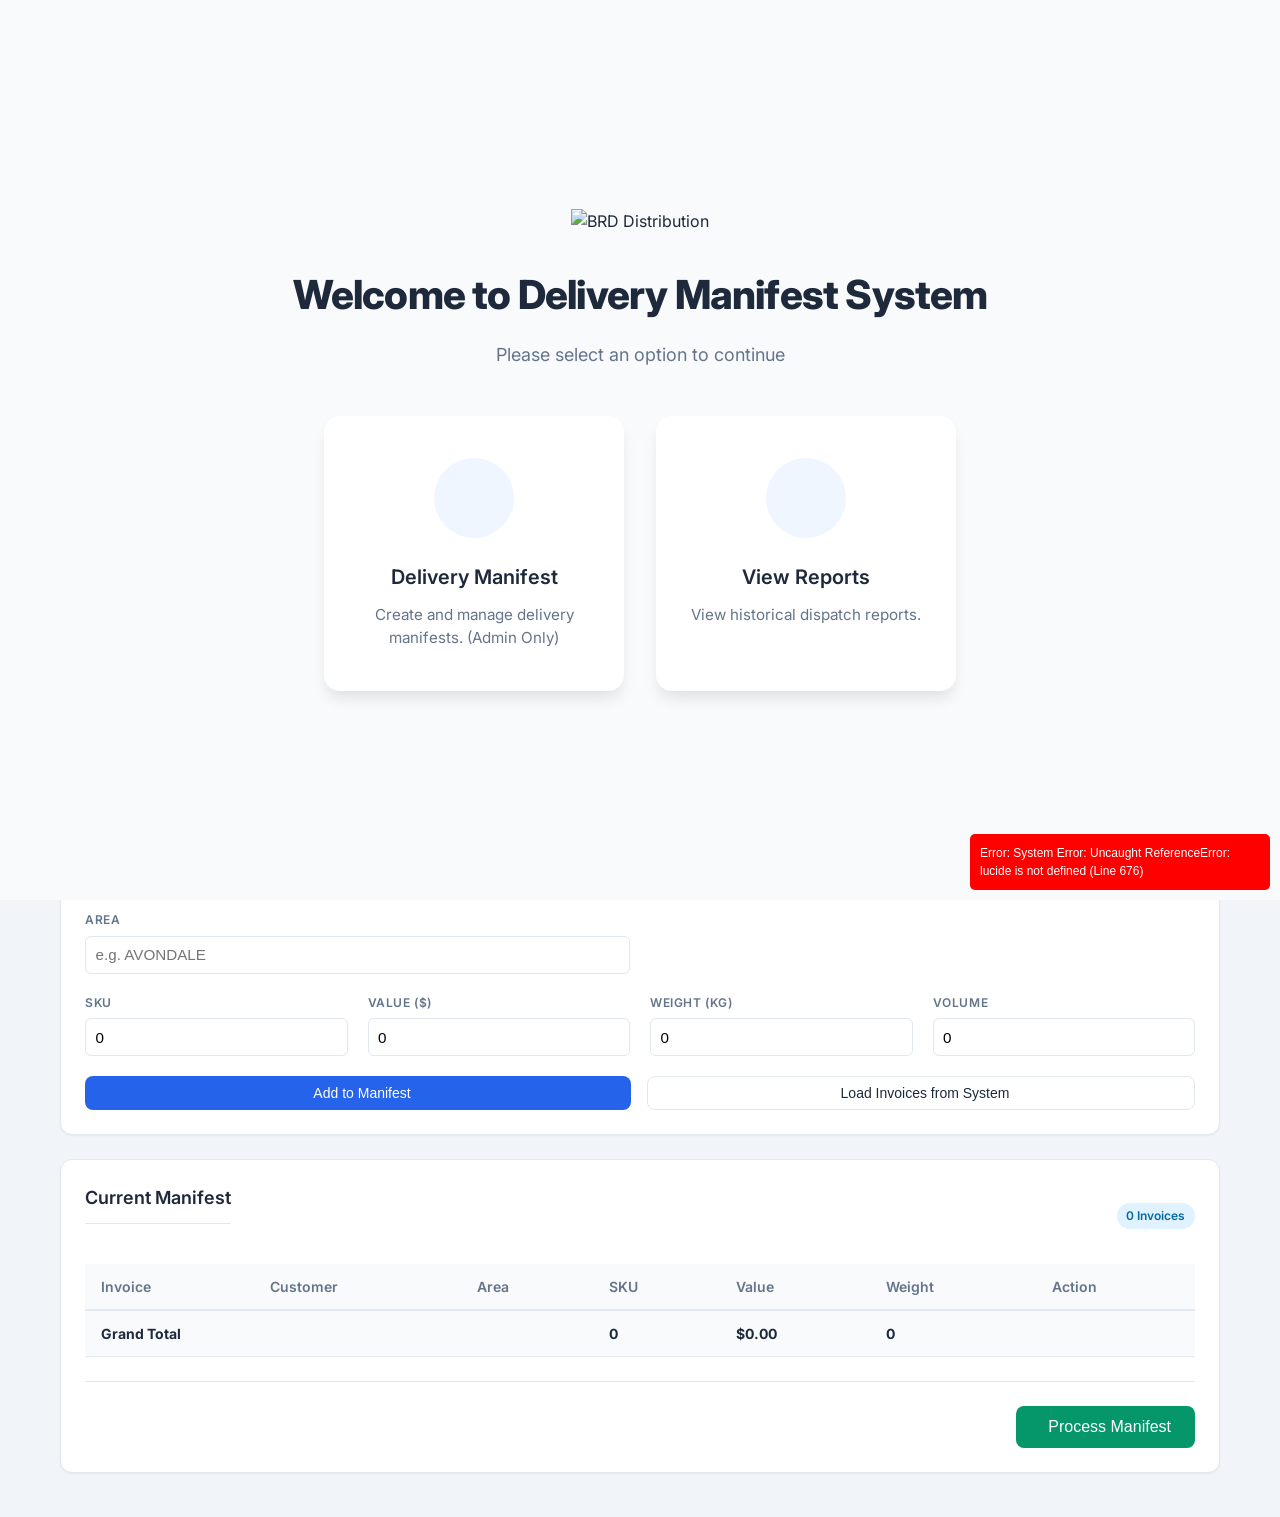
==== analytics.html @ d26b9f3f "feat: Load Value Analysis Phase 1 - Add GET /api/analytics/value-overview: fleet-wide load value KPI" ====
<!DOCTYPE html>
<html lang="en">

<head>
    <meta charset="UTF-8">
    <meta name="viewport" content="width=device-width, initial-scale=1.0">
    <title>Analytics - BRD Distribution</title>
    <link rel="preconnect" href="https://fonts.googleapis.com">
    <link rel="preconnect" href="https://fonts.gstatic.com" crossorigin>
    <link href="https://fonts.googleapis.com/css2?family=Inter:wght@400;500;600;700&display=swap" rel="stylesheet">
    <script src="https://unpkg.com/lucide@latest"></script>
    <link rel="stylesheet" href="analytics.css">
</head>

<body class="auth-pending">
    <div class="app-container">

        <!-- ── Header ─────────────────────────────────────────────────── -->
        <header class="app-header">
            <div class="header-content branding">
                <div class="logo-box">
                    <img src="logo.png" alt="Company Logo" class="logo-img">
                </div>
                <div class="title-box">
                    <h1>BRD DISTRIBUTION</h1>
                    <span class="subtitle">Analytics</span>
                </div>
            </div>
            <div class="header-actions">
                <button class="report-btn report-btn-secondary" onclick="window.location.href='index.html'">
                    <i data-lucide="arrow-left"></i> Back to Main
                </button>
            </div>
        </header>

        <!-- ── Main Content ───────────────────────────────────────────── -->
        <main class="main-content">

            <!-- ── Global Filter Bar ──────────────────────────────────── -->
            <section class="card filters-section">
                <h2><i data-lucide="filter"></i> Filters</h2>
                <div class="filters-grid">
                    <div class="form-group">
                        <label for="filter-date-from">Dispatched From</label>
                        <input type="date" id="filter-date-from">
                    </div>
                    <div class="form-group">
                        <label for="filter-date-to">Dispatched To</label>
                        <input type="date" id="filter-date-to">
                    </div>
                    <div class="form-group search-group">
                        <label for="filter-search">Search</label>
                        <div class="search-input-wrapper">
                            <i data-lucide="search"></i>
                            <input type="text" id="filter-search"
                                placeholder="Manifest #, driver, assistant, route…">
                            <button id="filter-clear-search" class="clear-search hidden">
                                <i data-lucide="x"></i>
                            </button>
                        </div>
                    </div>
                    <div class="form-group">
                        <label for="filter-route">Route</label>
                        <select id="filter-route">
                            <option value="">All Routes</option>
                        </select>
                    </div>
                    <div class="form-group button-group">
                        <button id="filter-apply" class="report-btn report-btn-primary">
                            <i data-lucide="search"></i> Apply
                        </button>
                        <button id="filter-reset" class="report-btn report-btn-secondary">
                            <i data-lucide="rotate-ccw"></i> Reset
                        </button>
                    </div>
                </div>
            </section>

            <!-- ── KPI Cards ──────────────────────────────────────────── -->
            <section class="card">
                <h2><i data-lucide="bar-chart-2"></i> Overview</h2>
                <div class="kpi-grid">
                    <div class="kpi-card">
                        <div class="kpi-value" id="kpi-manifests">—</div>
                        <div class="kpi-label">Total Manifests</div>
                    </div>
                    <div class="kpi-card">
                        <div class="kpi-value" id="kpi-invoices">—</div>
                        <div class="kpi-label">Total Invoices</div>
                    </div>
                    <div class="kpi-card kpi-success">
                        <div class="kpi-value" id="kpi-delivered">—</div>
                        <div class="kpi-label">Delivered</div>
                    </div>
                    <div class="kpi-card kpi-success">
                        <div class="kpi-value" id="kpi-completion">—</div>
                        <div class="kpi-label">Completion Rate</div>
                    </div>
                    <div class="kpi-card">
                        <div class="kpi-value" id="kpi-pod">—</div>
                        <div class="kpi-label">PoD Compliance</div>
                    </div>
                    <div class="kpi-card kpi-warning">
                        <div class="kpi-value" id="kpi-missing-pod">—</div>
                        <div class="kpi-label">Missing PoD</div>
                    </div>
                </div>
            </section>

            <!-- ── Load Value Analysis ───────────────────────────────── -->
            <section class="card">
                <div class="section-header">
                    <h2><i data-lucide="package"></i> Load Value Analysis</h2>
                    <div class="section-header-actions">
                        <span id="value-manifests-count" class="results-count"></span>
                    </div>
                </div>

                <!-- Value Overview KPI row -->
                <div class="kpi-grid">
                    <div class="kpi-card">
                        <div class="kpi-value" id="kpi-total-value">—</div>
                        <div class="kpi-label">Total Value Dispatched</div>
                    </div>
                    <div class="kpi-card">
                        <div class="kpi-value" id="kpi-value-manifest-count">—</div>
                        <div class="kpi-label">Manifests</div>
                    </div>
                    <div class="kpi-card">
                        <div class="kpi-value" id="kpi-avg-manifest-value">—</div>
                        <div class="kpi-label">Avg Manifest Value</div>
                    </div>
                    <div class="kpi-card kpi-success">
                        <div class="kpi-value" id="kpi-highest-manifest-value">—</div>
                        <div class="kpi-label">Highest Manifest Value</div>
                    </div>
                    <div class="kpi-card kpi-warning">
                        <div class="kpi-value" id="kpi-lowest-manifest-value">—</div>
                        <div class="kpi-label">Lowest Manifest Value</div>
                    </div>
                </div>

                <!-- Value by Manifest sub-section -->
                <div class="aging-table-wrap" style="margin-top:1.5rem">
                    <h3>Value by Manifest</h3>

                    <div id="value-manifests-loading" class="loading-state hidden">
                        <div class="spinner"></div>
                        <p>Loading manifest values…</p>
                    </div>
                    <div id="value-manifests-error" class="error-state hidden">
                        <i data-lucide="alert-triangle"></i>
                        <h3>Failed to Load</h3>
                        <p id="value-manifests-error-msg">An error occurred.</p>
                        <button id="value-manifests-retry" class="report-btn report-btn-primary">
                            <i data-lucide="refresh-cw"></i> Retry
                        </button>
                    </div>
                    <div id="value-manifests-empty" class="empty-state hidden">
                        <i data-lucide="inbox"></i>
                        <h3>No Manifests Found</h3>
                        <p>Try adjusting your filters.</p>
                    </div>
                    <div id="value-manifests-content" class="hidden">
                        <div class="table-container">
                            <table>
                                <thead>
                                    <tr>
                                        <th>Manifest #</th>
                                        <th>Dispatched</th>
                                        <th>Truck</th>
                                        <th>Driver</th>
                                        <th>Route</th>
                                        <th class="num-cell">Invoices</th>
                                        <th class="num-cell">Manifest Value</th>
                                        <th class="num-cell">Avg Invoice Value</th>
                                    </tr>
                                </thead>
                                <tbody id="value-manifests-tbody"></tbody>
                            </table>
                        </div>
                        <div id="value-manifests-pagination-container" class="pagination-container hidden">
                            <div class="pagination-info">
                                <span id="value-manifests-pagination-info"></span>
                            </div>
                            <div class="pagination-controls">
                                <button id="value-manifests-first-btn" class="report-btn-icon" disabled>
                                    <i data-lucide="chevrons-left"></i>
                                </button>
                                <button id="value-manifests-prev-btn" class="report-btn-icon" disabled>
                                    <i data-lucide="chevron-left"></i>
                                </button>
                                <div id="value-manifests-page-numbers" class="page-numbers"></div>
                                <button id="value-manifests-next-btn" class="report-btn-icon">
                                    <i data-lucide="chevron-right"></i>
                                </button>
                                <button id="value-manifests-last-btn" class="report-btn-icon">
                                    <i data-lucide="chevrons-right"></i>
                                </button>
                            </div>
                            <div class="pagination-size">
                                <label for="value-manifests-page-size">Per page:</label>
                                <select id="value-manifests-page-size">
                                    <option value="25" selected>25</option>
                                    <option value="50">50</option>
                                    <option value="100">100</option>
                                </select>
                            </div>
                        </div>
                    </div>
                </div>

                <!-- Value by Truck sub-section -->
                <div class="aging-table-wrap" style="margin-top:1.5rem">
                    <h3>Value by Truck</h3>

                    <div id="value-trucks-loading" class="loading-state hidden">
                        <div class="spinner"></div>
                        <p>Loading truck values…</p>
                    </div>
                    <div id="value-trucks-error" class="error-state hidden">
                        <i data-lucide="alert-triangle"></i>
                        <h3>Failed to Load</h3>
                        <p id="value-trucks-error-msg">An error occurred.</p>
                        <button id="value-trucks-retry" class="report-btn report-btn-primary">
                            <i data-lucide="refresh-cw"></i> Retry
                        </button>
                    </div>
                    <div id="value-trucks-empty" class="empty-state hidden">
                        <i data-lucide="inbox"></i>
                        <h3>No Truck Data Found</h3>
                        <p>Try adjusting your filters.</p>
                    </div>
                    <div id="value-trucks-content" class="hidden">
                        <div class="table-container">
                            <table>
                                <thead>
                                    <tr>
                                        <th>Truck</th>
                                        <th class="num-cell">Manifests</th>
                                        <th class="num-cell">Invoices</th>
                                        <th class="num-cell">Total Value</th>
                                        <th class="num-cell">Avg Manifest Value</th>
                                        <th class="num-cell">Highest Manifest</th>
                                        <th class="num-cell">Lowest Manifest</th>
                                    </tr>
                                </thead>
                                <tbody id="value-trucks-tbody"></tbody>
                            </table>
                        </div>
                        <div id="value-trucks-pagination-container" class="pagination-container hidden">
                            <div class="pagination-info">
                                <span id="value-trucks-pagination-info"></span>
                            </div>
                            <div class="pagination-controls">
                                <button id="value-trucks-first-btn" class="report-btn-icon" disabled>
                                    <i data-lucide="chevrons-left"></i>
                                </button>
                                <button id="value-trucks-prev-btn" class="report-btn-icon" disabled>
                                    <i data-lucide="chevron-left"></i>
                                </button>
                                <div id="value-trucks-page-numbers" class="page-numbers"></div>
                                <button id="value-trucks-next-btn" class="report-btn-icon">
                                    <i data-lucide="chevron-right"></i>
                                </button>
                                <button id="value-trucks-last-btn" class="report-btn-icon">
                                    <i data-lucide="chevrons-right"></i>
                                </button>
                            </div>
                            <div class="pagination-size">
                                <label for="value-trucks-page-size">Per page:</label>
                                <select id="value-trucks-page-size">
                                    <option value="25" selected>25</option>
                                    <option value="50">50</option>
                                    <option value="100">100</option>
                                </select>
                            </div>
                        </div>
                    </div>
                </div>
            </section>

            <!-- ── Dispatch Trends ────────────────────────────────────── -->
            <section class="card">
                <div class="section-header">
                    <h2><i data-lucide="trending-up"></i> Dispatch Trends</h2>
                    <div class="section-header-actions">
                        <span id="trends-count" class="results-count"></span>
                        <div class="form-group" style="margin:0">
                            <select id="trends-granularity">
                                <option value="day">Day</option>
                                <option value="week">Week</option>
                            </select>
                        </div>
                        <button id="trends-export-btn" class="report-btn report-btn-secondary">
                            <i data-lucide="download"></i> Export CSV
                        </button>
                    </div>
                </div>

                <!-- Loading -->
                <div id="trends-loading" class="loading-state hidden">
                    <div class="spinner"></div>
                    <p>Loading trends…</p>
                </div>

                <!-- Error -->
                <div id="trends-error" class="error-state hidden">
                    <i data-lucide="alert-triangle"></i>
                    <h3>Failed to Load</h3>
                    <p id="trends-error-msg">An error occurred.</p>
                    <button id="trends-retry" class="report-btn report-btn-primary">
                        <i data-lucide="refresh-cw"></i> Retry
                    </button>
                </div>

                <!-- Empty -->
                <div id="trends-empty" class="empty-state hidden">
                    <i data-lucide="inbox"></i>
                    <h3>No Trend Data Found</h3>
                    <p>Try adjusting your filters.</p>
                </div>

                <!-- Content -->
                <div id="trends-content" class="hidden">
                    <div class="table-container">
                        <table>
                            <thead>
                                <tr>
                                    <th>Period</th>
                                    <th class="num-cell">Manifests</th>
                                    <th class="num-cell">Invoices</th>
                                    <th class="num-cell">Delivered</th>
                                    <th class="num-cell">Unresolved</th>
                                    <th class="num-cell">Exceptions</th>
                                    <th class="num-cell">PoD Uploads</th>
                                </tr>
                            </thead>
                            <tbody id="trends-tbody"></tbody>
                        </table>
                    </div>
                </div>
            </section>

            <!-- ── Manifests Table ────────────────────────────────────── -->
            <section class="card">
                <div class="section-header">
                    <h2><i data-lucide="clipboard-list"></i> Manifests Overview</h2>
                    <div class="section-header-actions">
                        <span id="manifests-count" class="results-count"></span>
                        <button id="manifests-export-btn" class="report-btn report-btn-secondary">
                            <i data-lucide="download"></i> Export CSV
                        </button>
                    </div>
                </div>

                <!-- Loading -->
                <div id="manifests-loading" class="loading-state hidden">
                    <div class="spinner"></div>
                    <p>Loading manifests…</p>
                </div>

                <!-- Error -->
                <div id="manifests-error" class="error-state hidden">
                    <i data-lucide="alert-triangle"></i>
                    <h3>Failed to Load</h3>
                    <p id="manifests-error-msg">An error occurred.</p>
                    <button id="manifests-retry" class="report-btn report-btn-primary">
                        <i data-lucide="refresh-cw"></i> Retry
                    </button>
                </div>

                <!-- Empty -->
                <div id="manifests-empty" class="empty-state hidden">
                    <i data-lucide="inbox"></i>
                    <h3>No Manifests Found</h3>
                    <p>Try adjusting your filters.</p>
                </div>

                <!-- Content -->
                <div id="manifests-content" class="hidden">
                    <div class="table-container">
                        <table>
                            <thead>
                                <tr>
                                    <th>Manifest #</th>
                                    <th>Dispatched</th>
                                    <th>Driver</th>
                                    <th>
                                        Route (primary)
                                        <span class="field-note" title="For manifests spanning multiple routes, the first route alphabetically is shown.">ⓘ</span>
                                    </th>
                                    <th class="num-cell">Total</th>
                                    <th class="num-cell">Delivered</th>
                                    <th class="num-cell">In Transit</th>
                                    <th class="num-cell">Pending</th>
                                    <th class="num-cell">Issues</th>
                                    <th>Status</th>
                                </tr>
                            </thead>
                            <tbody id="manifests-tbody"></tbody>
                        </table>
                    </div>
                    <!-- Pagination -->
                    <div id="manifests-pagination-container" class="pagination-container hidden">
                        <div class="pagination-info">
                            <span id="manifests-pagination-info"></span>
                        </div>
                        <div class="pagination-controls">
                            <button id="manifests-first-btn" class="report-btn-icon" disabled>
                                <i data-lucide="chevrons-left"></i>
                            </button>
                            <button id="manifests-prev-btn" class="report-btn-icon" disabled>
                                <i data-lucide="chevron-left"></i>
                            </button>
                            <div id="manifests-page-numbers" class="page-numbers"></div>
                            <button id="manifests-next-btn" class="report-btn-icon">
                                <i data-lucide="chevron-right"></i>
                            </button>
                            <button id="manifests-last-btn" class="report-btn-icon">
                                <i data-lucide="chevrons-right"></i>
                            </button>
                        </div>
                        <div class="pagination-size">
                            <label for="manifests-page-size">Per page:</label>
                            <select id="manifests-page-size">
                                <option value="25" selected>25</option>
                                <option value="50">50</option>
                                <option value="100">100</option>
                            </select>
                        </div>
                    </div>
                </div>
            </section>

            <!-- ── Drivers Table ──────────────────────────────────────── -->
            <section class="card">
                <div class="section-header">
                    <h2><i data-lucide="users"></i> Driver Performance</h2>
                    <div class="section-header-actions">
                        <span id="drivers-count" class="results-count"></span>
                        <button id="drivers-export-btn" class="report-btn report-btn-secondary">
                            <i data-lucide="download"></i> Export CSV
                        </button>
                    </div>
                </div>

                <!-- Loading -->
                <div id="drivers-loading" class="loading-state hidden">
                    <div class="spinner"></div>
                    <p>Loading driver data…</p>
                </div>

                <!-- Error -->
                <div id="drivers-error" class="error-state hidden">
                    <i data-lucide="alert-triangle"></i>
                    <h3>Failed to Load</h3>
                    <p id="drivers-error-msg">An error occurred.</p>
                    <button id="drivers-retry" class="report-btn report-btn-primary">
                        <i data-lucide="refresh-cw"></i> Retry
                    </button>
                </div>

                <!-- Empty -->
                <div id="drivers-empty" class="empty-state hidden">
                    <i data-lucide="inbox"></i>
                    <h3>No Driver Data Found</h3>
                    <p>Try adjusting your filters.</p>
                </div>

                <!-- Content -->
                <div id="drivers-content" class="hidden">
                    <div class="table-container">
                        <table>
                            <thead>
                                <tr>
                                    <th>Driver</th>
                                    <th class="num-cell">Manifests</th>
                                    <th class="num-cell">Invoices</th>
                                    <th class="num-cell">Delivered</th>
                                    <th class="num-cell">Failed</th>
                                    <th class="num-cell">Partial</th>
                                    <th class="num-cell">Completion</th>
                                    <th class="num-cell">PoD Rate</th>
                                </tr>
                            </thead>
                            <tbody id="drivers-tbody"></tbody>
                        </table>
                    </div>
                    <!-- Pagination -->
                    <div id="drivers-pagination-container" class="pagination-container hidden">
                        <div class="pagination-info">
                            <span id="drivers-pagination-info"></span>
                        </div>
                        <div class="pagination-controls">
                            <button id="drivers-first-btn" class="report-btn-icon" disabled>
                                <i data-lucide="chevrons-left"></i>
                            </button>
                            <button id="drivers-prev-btn" class="report-btn-icon" disabled>
                                <i data-lucide="chevron-left"></i>
                            </button>
                            <div id="drivers-page-numbers" class="page-numbers"></div>
                            <button id="drivers-next-btn" class="report-btn-icon">
                                <i data-lucide="chevron-right"></i>
                            </button>
                            <button id="drivers-last-btn" class="report-btn-icon">
                                <i data-lucide="chevrons-right"></i>
                            </button>
                        </div>
                        <div class="pagination-size">
                            <label for="drivers-page-size">Per page:</label>
                            <select id="drivers-page-size">
                                <option value="25" selected>25</option>
                                <option value="50">50</option>
                                <option value="100">100</option>
                            </select>
                        </div>
                    </div>
                </div>
            </section>

            <!-- ── Route / Area Performance ──────────────────────────── -->
            <section class="card">
                <div class="section-header">
                    <h2><i data-lucide="map-pin"></i> Route / Area Performance</h2>
                    <div class="section-header-actions">
                        <span id="routes-count" class="results-count"></span>
                        <button id="routes-export-btn" class="report-btn report-btn-secondary">
                            <i data-lucide="download"></i> Export Routes
                        </button>
                        <button id="areas-export-btn" class="report-btn report-btn-secondary">
                            <i data-lucide="download"></i> Export Areas
                        </button>
                    </div>
                </div>

                <!-- Loading -->
                <div id="routes-loading" class="loading-state hidden">
                    <div class="spinner"></div>
                    <p>Loading route data…</p>
                </div>

                <!-- Error -->
                <div id="routes-error" class="error-state hidden">
                    <i data-lucide="alert-triangle"></i>
                    <h3>Failed to Load</h3>
                    <p id="routes-error-msg">An error occurred.</p>
                    <button id="routes-retry" class="report-btn report-btn-primary">
                        <i data-lucide="refresh-cw"></i> Retry
                    </button>
                </div>

                <!-- Empty -->
                <div id="routes-empty" class="empty-state hidden">
                    <i data-lucide="inbox"></i>
                    <h3>No Route Data Found</h3>
                    <p>Try adjusting your filters.</p>
                </div>

                <!-- Content -->
                <div id="routes-content" class="hidden">
                    <div class="aging-table-wrap">
                        <h3>By Route</h3>
                        <div class="table-container">
                            <table>
                                <thead>
                                    <tr>
                                        <th>Route</th>
                                        <th>Mode</th>
                                        <th class="num-cell">Total</th>
                                        <th class="num-cell">Delivered</th>
                                        <th class="num-cell">In Transit</th>
                                        <th class="num-cell">Pending</th>
                                        <th class="num-cell">Issues</th>
                                        <th class="num-cell">Completion</th>
                                        <th class="num-cell">PoD Rate</th>
                                    </tr>
                                </thead>
                                <tbody id="routes-tbody"></tbody>
                            </table>
                        </div>
                    </div>
                    <div class="aging-table-wrap" style="margin-top:1.5rem">
                        <h3>By Area</h3>
                        <div class="table-container">
                            <table>
                                <thead>
                                    <tr>
                                        <th>Area</th>
                                        <th class="num-cell">Total</th>
                                        <th class="num-cell">Delivered</th>
                                        <th class="num-cell">In Transit</th>
                                        <th class="num-cell">Pending</th>
                                        <th class="num-cell">Issues</th>
                                        <th class="num-cell">Completion</th>
                                    </tr>
                                </thead>
                                <tbody id="areas-tbody"></tbody>
                            </table>
                        </div>
                    </div>
                </div>
            </section>

            <!-- ── Exceptions Table ───────────────────────────────────── -->
            <section class="card">
                <div class="section-header">
                    <h2><i data-lucide="alert-circle"></i> Delivery Exceptions</h2>
                    <div class="section-header-actions">
                        <span id="exceptions-count" class="results-count"></span>
                        <div class="form-group" style="margin:0">
                            <select id="exceptions-status-filter">
                                <option value="">All Exceptions</option>
                                <option value="FAILED">Failed</option>
                                <option value="PARTIAL">Partial</option>
                                <option value="RETURNED">Returned</option>
                                <option value="MISSING_POD">Missing PoD</option>
                            </select>
                        </div>
                        <button id="exceptions-export-btn" class="report-btn report-btn-secondary">
                            <i data-lucide="download"></i> Export CSV
                        </button>
                    </div>
                </div>

                <!-- Loading -->
                <div id="exceptions-loading" class="loading-state hidden">
                    <div class="spinner"></div>
                    <p>Loading exceptions…</p>
                </div>

                <!-- Error -->
                <div id="exceptions-error" class="error-state hidden">
                    <i data-lucide="alert-triangle"></i>
                    <h3>Failed to Load</h3>
                    <p id="exceptions-error-msg">An error occurred.</p>
                    <button id="exceptions-retry" class="report-btn report-btn-primary">
                        <i data-lucide="refresh-cw"></i> Retry
                    </button>
                </div>

                <!-- Empty -->
                <div id="exceptions-empty" class="empty-state hidden">
                    <i data-lucide="check-circle"></i>
                    <h3>No Exceptions Found</h3>
                    <p>No delivery exceptions match the current filters.</p>
                </div>

                <!-- Content -->
                <div id="exceptions-content" class="hidden">
                    <div class="table-container">
                        <table>
                            <thead>
                                <tr>
                                    <th>Invoice #</th>
                                    <th>Manifest #</th>
                                    <th>Customer</th>
                                    <th>Area</th>
                                    <th>Driver</th>
                                    <th>Status</th>
                                    <th class="num-cell">Age (days)</th>
                                    <th style="text-align:center">PoD</th>
                                </tr>
                            </thead>
                            <tbody id="exceptions-tbody"></tbody>
                        </table>
                    </div>
                    <!-- Pagination -->
                    <div id="exceptions-pagination-container" class="pagination-container hidden">
                        <div class="pagination-info">
                            <span id="exceptions-pagination-info"></span>
                        </div>
                        <div class="pagination-controls">
                            <button id="exceptions-first-btn" class="report-btn-icon" disabled>
                                <i data-lucide="chevrons-left"></i>
                            </button>
                            <button id="exceptions-prev-btn" class="report-btn-icon" disabled>
                                <i data-lucide="chevron-left"></i>
                            </button>
                            <div id="exceptions-page-numbers" class="page-numbers"></div>
                            <button id="exceptions-next-btn" class="report-btn-icon">
                                <i data-lucide="chevron-right"></i>
                            </button>
                            <button id="exceptions-last-btn" class="report-btn-icon">
                                <i data-lucide="chevrons-right"></i>
                            </button>
                        </div>
                        <div class="pagination-size">
                            <label for="exceptions-page-size">Per page:</label>
                            <select id="exceptions-page-size">
                                <option value="25" selected>25</option>
                                <option value="50">50</option>
                                <option value="100">100</option>
                            </select>
                        </div>
                    </div>
                </div>
            </section>

            <!-- ── Aging Summary ──────────────────────────────────────── -->
            <section class="card">
                <h2><i data-lucide="clock"></i> Aging Summary — Unresolved Deliveries</h2>

                <!-- Loading -->
                <div id="aging-loading" class="loading-state hidden">
                    <div class="spinner"></div>
                    <p>Loading aging data…</p>
                </div>

                <!-- Error -->
                <div id="aging-error" class="error-state hidden">
                    <i data-lucide="alert-triangle"></i>
                    <h3>Failed to Load</h3>
                    <p id="aging-error-msg">An error occurred.</p>
                    <button id="aging-retry" class="report-btn report-btn-primary">
                        <i data-lucide="refresh-cw"></i> Retry
                    </button>
                </div>

                <!-- Empty -->
                <div id="aging-empty" class="empty-state hidden">
                    <i data-lucide="check-circle"></i>
                    <h3>No Unresolved Deliveries</h3>
                    <p>All invoices are resolved for the current filter range.</p>
                </div>

                <!-- Content -->
                <div id="aging-content" class="hidden">
                    <div class="aging-grid">
                        <div class="aging-table-wrap">
                            <h3>By Invoice</h3>
                            <div class="table-container">
                                <table>
                                    <thead>
                                        <tr>
                                            <th>Age Bucket</th>
                                            <th class="num-cell">Invoices</th>
                                            <th class="num-cell">% of Total</th>
                                        </tr>
                                    </thead>
                                    <tbody id="aging-invoice-tbody"></tbody>
                                </table>
                            </div>
                        </div>
                        <div class="aging-table-wrap">
                            <h3>By Manifest</h3>
                            <div class="table-container">
                                <table>
                                    <thead>
                                        <tr>
                                            <th>Age Bucket</th>
                                            <th class="num-cell">Manifests</th>
                                            <th class="num-cell">% of Total</th>
                                        </tr>
                                    </thead>
                                    <tbody id="aging-manifest-tbody"></tbody>
                                </table>
                            </div>
                        </div>
                    </div>
                </div>
            </section>

        </main>
    </div>

    <script src="auth.js"></script>
    <script src="analytics.js"></script>
    <script>
        lucide.createIcons();
    </script>
</body>

</html>
---- analytics.css ----
/* Analytics Page Styles — self-contained, no dependency on other page CSS */

:root {
    --primary-color: #2563eb;
    --primary-hover: #1d4ed8;
    --secondary-color: #64748b;
    --success-color: #10b981;
    --danger-color: #ef4444;
    --warning-color: #f59e0b;
    --background: #f8fafc;
    --card-bg: #ffffff;
    --text-primary: #1e293b;
    --text-secondary: #64748b;
    --border-color: #e2e8f0;
    --shadow: 0 1px 3px rgba(0, 0, 0, 0.1);
    --shadow-lg: 0 10px 25px rgba(0, 0, 0, 0.1);
}

* {
    margin: 0;
    padding: 0;
    box-sizing: border-box;
}

body {
    font-family: 'Inter', -apple-system, BlinkMacSystemFont, 'Segoe UI', sans-serif;
    background-color: var(--background);
    color: var(--text-primary);
    line-height: 1.6;
}

body.auth-pending .app-container {
    visibility: hidden;
}

.app-container {
    min-height: 100vh;
    display: flex;
    flex-direction: column;
}

/* ── Header ─────────────────────────────────────────────────────────────── */
.app-header {
    background: linear-gradient(135deg, #1e40af 0%, #3b82f6 100%);
    color: white;
    padding: 1.5rem 2rem;
    box-shadow: var(--shadow-lg);
    display: flex;
    justify-content: space-between;
    align-items: center;
    flex-wrap: wrap;
    gap: 1rem;
}

.header-content.branding {
    display: flex;
    align-items: center;
    gap: 1rem;
}

.logo-box {
    width: 60px;
    height: 60px;
    background: white;
    border-radius: 12px;
    padding: 8px;
    display: flex;
    align-items: center;
    justify-content: center;
}

.logo-img { width: 100%; height: 100%; object-fit: contain; }

.title-box h1 { font-size: 1.5rem; font-weight: 700; margin: 0; }
.subtitle     { font-size: 0.9rem; opacity: 0.9; font-weight: 400; }

.header-actions {
    display: flex;
    gap: 0.75rem;
    flex-wrap: wrap;
}

/* ── Main Content ────────────────────────────────────────────────────────── */
.main-content {
    flex: 1;
    padding: 2rem;
    max-width: 1600px;
    margin: 0 auto;
    width: 100%;
}

/* ── Card ────────────────────────────────────────────────────────────────── */
.card {
    background: var(--card-bg);
    border-radius: 12px;
    padding: 1.5rem;
    box-shadow: var(--shadow);
    margin-bottom: 1.5rem;
}

.card h2 {
    font-size: 1.125rem;
    font-weight: 600;
    margin-bottom: 1.25rem;
    display: flex;
    align-items: center;
    gap: 0.5rem;
    color: var(--text-primary);
}

/* ── Section header row ──────────────────────────────────────────────────── */
.section-header {
    display: flex;
    justify-content: space-between;
    align-items: center;
    margin-bottom: 1.25rem;
    flex-wrap: wrap;
    gap: 0.75rem;
}

.section-header h2 { margin: 0; }

.section-header-actions {
    display: flex;
    gap: 0.75rem;
    align-items: center;
    flex-wrap: wrap;
}

/* ── Buttons ─────────────────────────────────────────────────────────────── */
.report-btn {
    padding: 0.625rem 1.25rem;
    border: none;
    border-radius: 8px;
    font-size: 0.9375rem;
    font-weight: 500;
    cursor: pointer;
    display: inline-flex;
    align-items: center;
    gap: 0.5rem;
    transition: all 0.2s;
    font-family: inherit;
    white-space: nowrap;
}

.report-btn i { width: 18px; height: 18px; }

.report-btn-primary { background: var(--primary-color); color: white; }
.report-btn-primary:hover:not(:disabled) {
    background: var(--primary-hover);
    transform: translateY(-1px);
    box-shadow: 0 4px 12px rgba(37, 99, 235, 0.3);
}

.report-btn-secondary { background: var(--secondary-color); color: white; }
.report-btn-secondary:hover:not(:disabled) {
    background: #475569;
    transform: translateY(-1px);
}

.report-btn:disabled { opacity: 0.5; cursor: not-allowed; }

.report-btn-icon {
    padding: 0.5rem;
    background: transparent;
    border: 1px solid var(--border-color);
    border-radius: 6px;
    cursor: pointer;
    display: inline-flex;
    align-items: center;
    justify-content: center;
    transition: all 0.2s;
}

.report-btn-icon:hover:not(:disabled) {
    background: var(--background);
    border-color: var(--primary-color);
}

.report-btn-icon:disabled { opacity: 0.3; cursor: not-allowed; }

/* ── Filter Bar ──────────────────────────────────────────────────────────── */
.filters-grid {
    display: grid;
    grid-template-columns: repeat(auto-fit, minmax(220px, 1fr));
    gap: 1rem;
    align-items: end;
}

.form-group { display: flex; flex-direction: column; gap: 0.5rem; }

.form-group label {
    font-size: 0.875rem;
    font-weight: 500;
    color: var(--text-secondary);
}

.form-group input,
.form-group select {
    padding: 0.625rem 0.875rem;
    border: 1px solid var(--border-color);
    border-radius: 8px;
    font-size: 0.9375rem;
    font-family: inherit;
    transition: all 0.2s;
    background: white;
}

.form-group input:focus,
.form-group select:focus {
    outline: none;
    border-color: var(--primary-color);
    box-shadow: 0 0 0 3px rgba(37, 99, 235, 0.1);
}

.search-group { grid-column: span 2; }

.search-input-wrapper { position: relative; display: flex; align-items: center; }

.search-input-wrapper i:first-child {
    position: absolute;
    left: 0.875rem;
    color: var(--text-secondary);
    width: 18px;
    height: 18px;
    pointer-events: none;
}

.search-input-wrapper input {
    padding-left: 2.75rem;
    padding-right: 2.5rem;
    width: 100%;
}

.clear-search {
    position: absolute;
    right: 0.5rem;
    padding: 0.25rem;
    background: transparent;
    border: none;
    cursor: pointer;
    color: var(--text-secondary);
    transition: color 0.2s;
    display: flex;
    align-items: center;
}

.clear-search:hover { color: var(--text-primary); }
.clear-search i { width: 16px; height: 16px; }

.button-group { display: flex; gap: 0.75rem; }

/* ── KPI Grid / Cards ────────────────────────────────────────────────────── */
.kpi-grid {
    display: grid;
    grid-template-columns: repeat(6, 1fr);
    gap: 1rem;
}

.kpi-card {
    background: var(--card-bg);
    border: 1px solid var(--border-color);
    border-radius: 12px;
    padding: 1.25rem 1rem;
    text-align: center;
    box-shadow: var(--shadow);
    transition: box-shadow 0.2s;
}

.kpi-card:hover { box-shadow: var(--shadow-lg); }

.kpi-value {
    font-size: 1.875rem;
    font-weight: 700;
    color: var(--text-primary);
    line-height: 1.1;
    font-variant-numeric: tabular-nums;
}

.kpi-label {
    font-size: 0.68rem;
    font-weight: 600;
    color: var(--text-secondary);
    margin-top: 0.375rem;
    text-transform: uppercase;
    letter-spacing: 0.06em;
}

.kpi-card.kpi-success .kpi-value { color: var(--success-color); }
.kpi-card.kpi-warning .kpi-value { color: var(--warning-color); }
.kpi-card.kpi-danger  .kpi-value { color: var(--danger-color); }

/* ── Loading / Empty / Error States ─────────────────────────────────────── */
.loading-state,
.error-state,
.empty-state {
    text-align: center;
    padding: 3rem 1.5rem;
}

.loading-state .spinner {
    width: 44px;
    height: 44px;
    border: 4px solid var(--border-color);
    border-top-color: var(--primary-color);
    border-radius: 50%;
    animation: spin 0.9s linear infinite;
    margin: 0 auto 1rem;
}

@keyframes spin { to { transform: rotate(360deg); } }

.loading-state p { color: var(--text-secondary); font-size: 0.9rem; }

.error-state i,
.empty-state i {
    display: block;
    width: 44px;
    height: 44px;
    color: var(--text-secondary);
    margin: 0 auto 0.75rem;
}

.error-state h3,
.empty-state h3 {
    font-size: 1rem;
    font-weight: 600;
    margin-bottom: 0.375rem;
    color: var(--text-primary);
}

.error-state p,
.empty-state p {
    color: var(--text-secondary);
    font-size: 0.875rem;
    margin-bottom: 1rem;
}

/* ── Tables ──────────────────────────────────────────────────────────────── */
.table-container { overflow-x: auto; margin-bottom: 0; }

table { width: 100%; border-collapse: collapse; font-size: 0.875rem; }

thead { background: var(--background); position: sticky; top: 0; z-index: 5; }

th {
    padding: 0.75rem 0.875rem;
    text-align: left;
    font-weight: 600;
    color: var(--text-primary);
    border-bottom: 2px solid var(--border-color);
    white-space: nowrap;
}

tbody tr { border-bottom: 1px solid var(--border-color); transition: background 0.15s; }
tbody tr:hover { background: var(--background); }

td { padding: 0.75rem 0.875rem; color: var(--text-primary); }

.num-cell { text-align: right; font-variant-numeric: tabular-nums; }

/* ── Status Badges ───────────────────────────────────────────────────────── */
.status-badge {
    display: inline-block;
    padding: 2px 10px;
    border-radius: 12px;
    font-size: 0.72rem;
    font-weight: 600;
    white-space: nowrap;
    color: #fff;
}

.badge-pending           { background: #94a3b8; }
.badge-in-progress       { background: #3b82f6; }
.badge-in-transit        { background: #3b82f6; }
.badge-completed         { background: #10b981; }
.badge-completed-issues  { background: #f59e0b; }
.badge-delivered         { background: #10b981; }
.badge-failed            { background: #ef4444; }
.badge-partial           { background: #f59e0b; }
.badge-returned          { background: #64748b; }
.badge-missing-pod       { background: #f97316; }

/* ── Pagination ──────────────────────────────────────────────────────────── */
.pagination-container {
    display: flex;
    justify-content: space-between;
    align-items: center;
    gap: 1rem;
    flex-wrap: wrap;
    padding-top: 1rem;
    margin-top: 1rem;
    border-top: 1px solid var(--border-color);
}

.pagination-info { font-size: 0.875rem; color: var(--text-secondary); }

.pagination-controls { display: flex; gap: 0.5rem; align-items: center; }

.page-numbers { display: flex; gap: 0.25rem; }

.page-btn {
    padding: 0.5rem 0.75rem;
    border: 1px solid var(--border-color);
    background: white;
    border-radius: 6px;
    cursor: pointer;
    font-size: 0.875rem;
    font-weight: 500;
    transition: all 0.2s;
    min-width: 36px;
    text-align: center;
    font-family: inherit;
}

.page-btn:hover:not(.active) {
    background: var(--background);
    border-color: var(--primary-color);
}

.page-btn.active {
    background: var(--primary-color);
    color: white;
    border-color: var(--primary-color);
}

.page-btn.ellipsis {
    cursor: default;
    border: none;
    background: transparent;
    pointer-events: none;
}

.pagination-size { display: flex; align-items: center; gap: 0.5rem; }
.pagination-size label { font-size: 0.875rem; color: var(--text-secondary); }
.pagination-size select {
    padding: 0.5rem;
    border: 1px solid var(--border-color);
    border-radius: 6px;
    font-size: 0.875rem;
    cursor: pointer;
    font-family: inherit;
    background: white;
}

/* ── Aging Summary ───────────────────────────────────────────────────────── */
.aging-grid {
    display: grid;
    grid-template-columns: 1fr 1fr;
    gap: 1.5rem;
}

.aging-table-wrap h3 {
    font-size: 0.8rem;
    font-weight: 600;
    color: var(--text-secondary);
    text-transform: uppercase;
    letter-spacing: 0.06em;
    margin-bottom: 0.75rem;
}

/* ── Misc Utilities ──────────────────────────────────────────────────────── */
.hidden { display: none !important; }

.results-count { font-size: 0.875rem; color: var(--text-secondary); font-weight: 500; }

.field-note {
    font-size: 0.72rem;
    color: var(--text-secondary);
    font-style: italic;
    margin-top: 0.125rem;
}

/* ── Responsive ──────────────────────────────────────────────────────────── */
@media (max-width: 1200px) {
    .kpi-grid { grid-template-columns: repeat(3, 1fr); }
}

@media (max-width: 768px) {
    .main-content   { padding: 1rem; }
    .filters-grid   { grid-template-columns: 1fr; }
    .search-group   { grid-column: span 1; }
    .button-group   { flex-direction: column; width: 100%; }
    .button-group .report-btn { width: 100%; justify-content: center; }
    .kpi-grid       { grid-template-columns: repeat(2, 1fr); }
    .aging-grid     { grid-template-columns: 1fr; }
    .section-header { flex-direction: column; align-items: flex-start; }
    .pagination-container  { flex-direction: column; align-items: stretch; }
    .pagination-controls   { justify-content: center; }
    .pagination-size       { justify-content: center; }
}
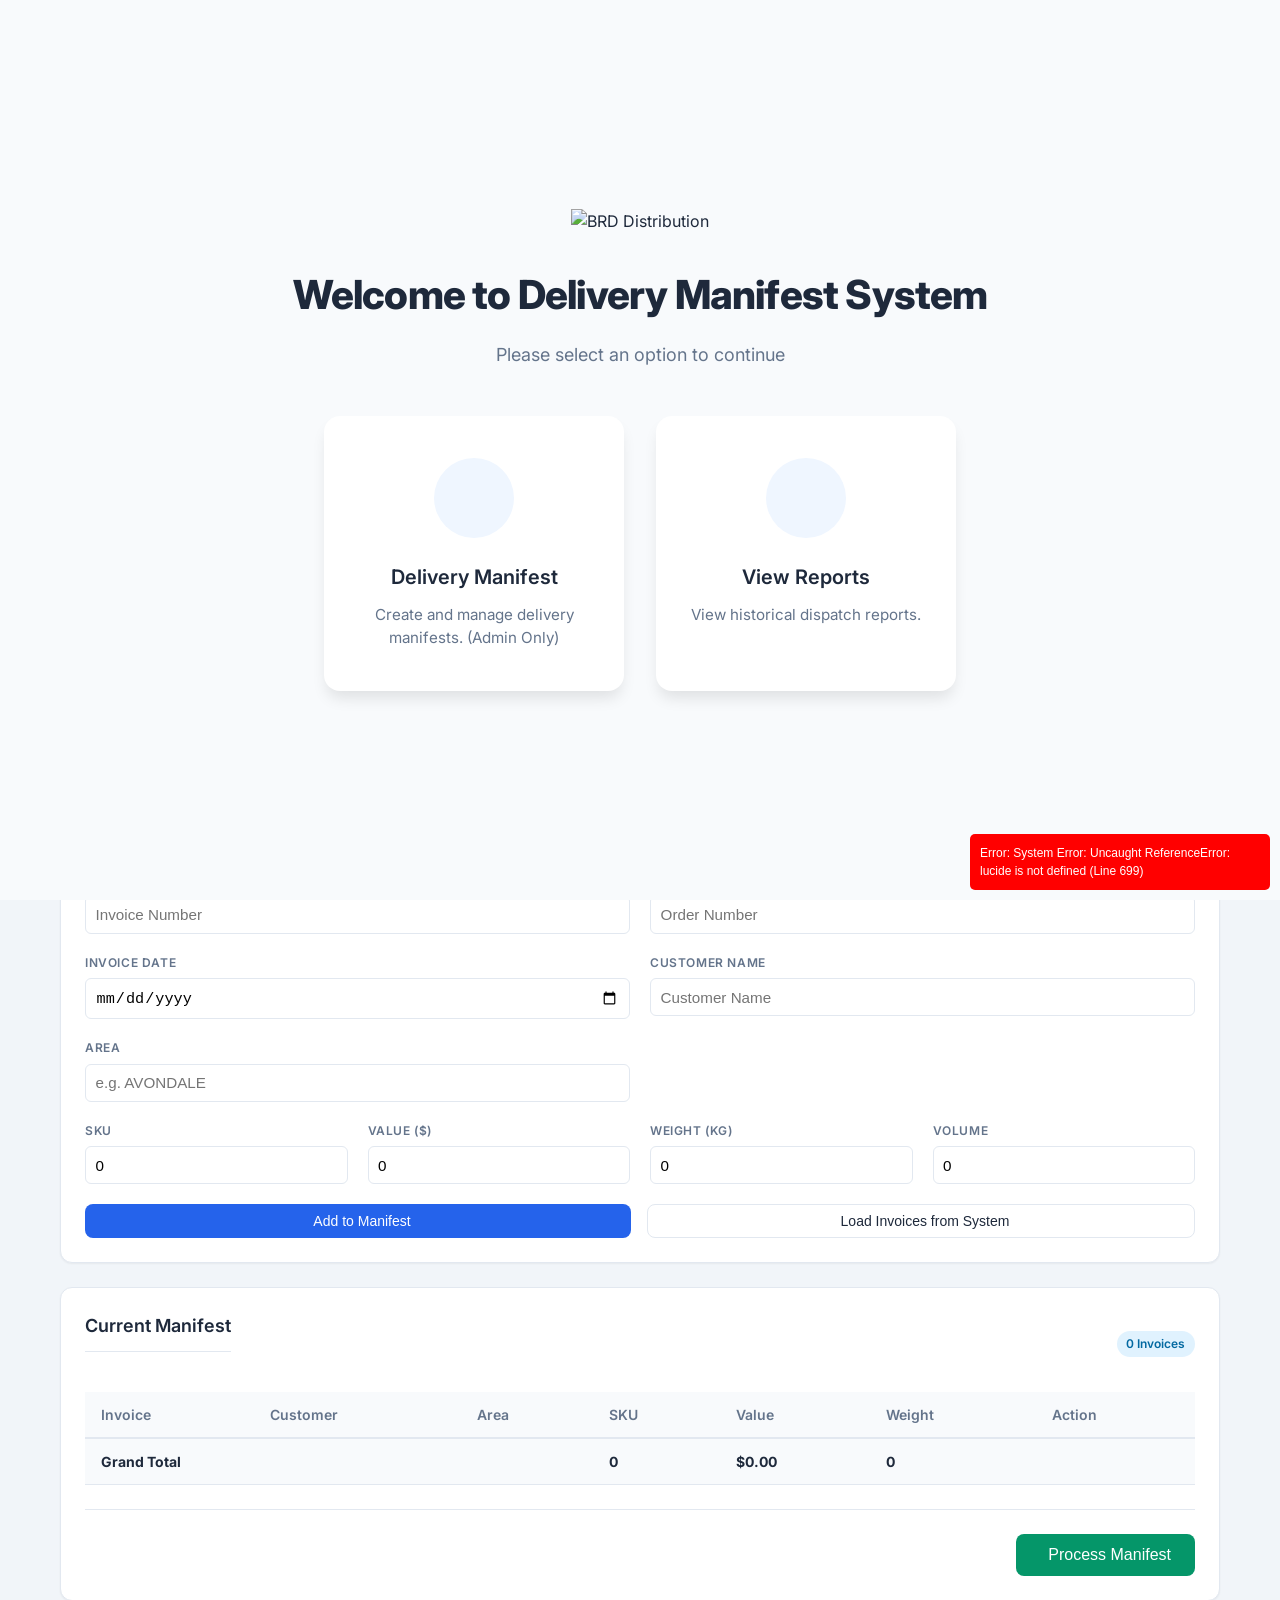
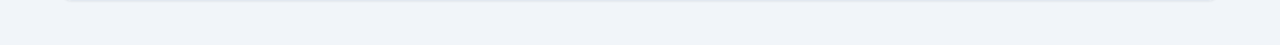
==== commit dc2c9e74: "feat: add API key authentication for agent/automation access - Add api_keys table DDL to database.py" ====
--- a/analytics.html
+++ b/analytics.html
@@ -77,8 +77,12 @@
             </section>
 
             <!-- ── KPI Cards ──────────────────────────────────────────── -->
-            <section class="card">
-                <h2><i data-lucide="bar-chart-2"></i> Overview</h2>
+            <section class="card collapsible-section" id="section-overview">
+                <div class="section-header">
+                    <h2><i data-lucide="bar-chart-2"></i> Overview</h2>
+                    <span class="section-toggle-icon"><i data-lucide="chevron-down"></i></span>
+                </div>
+                <div class="section-body">
                 <div class="kpi-grid">
                     <div class="kpi-card">
                         <div class="kpi-value" id="kpi-manifests">—</div>
@@ -105,19 +109,30 @@
                         <div class="kpi-label">Missing PoD</div>
                     </div>
                 </div>
+                </div><!-- /.section-body -->
             </section>
 
             <!-- ── Load Value Analysis ───────────────────────────────── -->
-            <section class="card">
+            <section class="card collapsible-section" id="section-value">
                 <div class="section-header">
                     <h2><i data-lucide="package"></i> Load Value Analysis</h2>
                     <div class="section-header-actions">
                         <span id="value-manifests-count" class="results-count"></span>
-                    </div>
-                </div>
+                        <span class="section-toggle-icon"><i data-lucide="chevron-down"></i></span>
+                    </div>
+                </div>
+                <div class="section-body">
 
                 <!-- Value Overview KPI row -->
                 <div class="kpi-grid">
+                    <div class="kpi-card">
+                        <div class="kpi-value" id="kpi-total-invoiced-value">—</div>
+                        <div class="kpi-label">Total Invoiced Value</div>
+                    </div>
+                    <div class="kpi-card">
+                        <div class="kpi-value" id="kpi-total-invoiced-count">—</div>
+                        <div class="kpi-label">Invoices Invoiced</div>
+                    </div>
                     <div class="kpi-card">
                         <div class="kpi-value" id="kpi-total-value">—</div>
                         <div class="kpi-label">Total Value Dispatched</div>
@@ -278,10 +293,11 @@
                         </div>
                     </div>
                 </div>
+                </div><!-- /.section-body -->
             </section>
 
             <!-- ── Dispatch Trends ────────────────────────────────────── -->
-            <section class="card">
+            <section class="card collapsible-section" id="section-trends">
                 <div class="section-header">
                     <h2><i data-lucide="trending-up"></i> Dispatch Trends</h2>
                     <div class="section-header-actions">
@@ -295,8 +311,10 @@
                         <button id="trends-export-btn" class="report-btn report-btn-secondary">
                             <i data-lucide="download"></i> Export CSV
                         </button>
-                    </div>
-                </div>
+                        <span class="section-toggle-icon"><i data-lucide="chevron-down"></i></span>
+                    </div>
+                </div>
+                <div class="section-body">
 
                 <!-- Loading -->
                 <div id="trends-loading" class="loading-state hidden">
@@ -340,10 +358,11 @@
                         </table>
                     </div>
                 </div>
+                </div><!-- /.section-body -->
             </section>
 
             <!-- ── Manifests Table ────────────────────────────────────── -->
-            <section class="card">
+            <section class="card collapsible-section" id="section-manifests">
                 <div class="section-header">
                     <h2><i data-lucide="clipboard-list"></i> Manifests Overview</h2>
                     <div class="section-header-actions">
@@ -351,8 +370,10 @@
                         <button id="manifests-export-btn" class="report-btn report-btn-secondary">
                             <i data-lucide="download"></i> Export CSV
                         </button>
-                    </div>
-                </div>
+                        <span class="section-toggle-icon"><i data-lucide="chevron-down"></i></span>
+                    </div>
+                </div>
+                <div class="section-body">
 
                 <!-- Loading -->
                 <div id="manifests-loading" class="loading-state hidden">
@@ -431,10 +452,11 @@
                         </div>
                     </div>
                 </div>
+                </div><!-- /.section-body -->
             </section>
 
             <!-- ── Drivers Table ──────────────────────────────────────── -->
-            <section class="card">
+            <section class="card collapsible-section" id="section-drivers">
                 <div class="section-header">
                     <h2><i data-lucide="users"></i> Driver Performance</h2>
                     <div class="section-header-actions">
@@ -442,8 +464,10 @@
                         <button id="drivers-export-btn" class="report-btn report-btn-secondary">
                             <i data-lucide="download"></i> Export CSV
                         </button>
-                    </div>
-                </div>
+                        <span class="section-toggle-icon"><i data-lucide="chevron-down"></i></span>
+                    </div>
+                </div>
+                <div class="section-body">
 
                 <!-- Loading -->
                 <div id="drivers-loading" class="loading-state hidden">
@@ -517,10 +541,11 @@
                         </div>
                     </div>
                 </div>
+                </div><!-- /.section-body -->
             </section>
 
             <!-- ── Route / Area Performance ──────────────────────────── -->
-            <section class="card">
+            <section class="card collapsible-section" id="section-routes">
                 <div class="section-header">
                     <h2><i data-lucide="map-pin"></i> Route / Area Performance</h2>
                     <div class="section-header-actions">
@@ -531,8 +556,10 @@
                         <button id="areas-export-btn" class="report-btn report-btn-secondary">
                             <i data-lucide="download"></i> Export Areas
                         </button>
-                    </div>
-                </div>
+                        <span class="section-toggle-icon"><i data-lucide="chevron-down"></i></span>
+                    </div>
+                </div>
+                <div class="section-body">
 
                 <!-- Loading -->
                 <div id="routes-loading" class="loading-state hidden">
@@ -600,10 +627,11 @@
                         </div>
                     </div>
                 </div>
+                </div><!-- /.section-body -->
             </section>
 
             <!-- ── Exceptions Table ───────────────────────────────────── -->
-            <section class="card">
+            <section class="card collapsible-section" id="section-exceptions">
                 <div class="section-header">
                     <h2><i data-lucide="alert-circle"></i> Delivery Exceptions</h2>
                     <div class="section-header-actions">
@@ -620,8 +648,10 @@
                         <button id="exceptions-export-btn" class="report-btn report-btn-secondary">
                             <i data-lucide="download"></i> Export CSV
                         </button>
-                    </div>
-                </div>
+                        <span class="section-toggle-icon"><i data-lucide="chevron-down"></i></span>
+                    </div>
+                </div>
+                <div class="section-body">
 
                 <!-- Loading -->
                 <div id="exceptions-loading" class="loading-state hidden">
@@ -695,11 +725,16 @@
                         </div>
                     </div>
                 </div>
+                </div><!-- /.section-body -->
             </section>
 
             <!-- ── Aging Summary ──────────────────────────────────────── -->
-            <section class="card">
-                <h2><i data-lucide="clock"></i> Aging Summary — Unresolved Deliveries</h2>
+            <section class="card collapsible-section" id="section-aging">
+                <div class="section-header">
+                    <h2><i data-lucide="clock"></i> Aging Summary — Unresolved Deliveries</h2>
+                    <span class="section-toggle-icon"><i data-lucide="chevron-down"></i></span>
+                </div>
+                <div class="section-body">
 
                 <!-- Loading -->
                 <div id="aging-loading" class="loading-state hidden">
@@ -759,6 +794,7 @@
                         </div>
                     </div>
                 </div>
+                </div><!-- /.section-body -->
             </section>
 
         </main>
--- a/analytics.css
+++ b/analytics.css
@@ -489,3 +489,45 @@
     .pagination-controls   { justify-content: center; }
     .pagination-size       { justify-content: center; }
 }
+
+/* ── Collapsible Sections ────────────────────────────────────────────────── */
+
+/* Clickable header affordance — only on collapsible sections */
+.collapsible-section > .section-header {
+    cursor: pointer;
+    user-select: none;
+}
+
+/* Highlight chevron on hover to signal interactivity */
+.collapsible-section > .section-header:hover .section-toggle-icon {
+    color: var(--primary-color);
+}
+
+/* Remove header bottom-margin when body is hidden to avoid dead space */
+.collapsible-section.is-collapsed > .section-header {
+    margin-bottom: 0;
+}
+
+/* The collapsed body — toggled by JS, never touches the existing .hidden class */
+.section-body--collapsed {
+    display: none;
+}
+
+/* Chevron icon wrapper */
+.section-toggle-icon {
+    display: inline-flex;
+    align-items: center;
+    flex-shrink: 0;
+    color: var(--text-secondary);
+    transition: transform 0.2s ease, color 0.15s;
+}
+
+.section-toggle-icon i {
+    width: 18px;
+    height: 18px;
+}
+
+/* Rotate 90° anticlockwise when collapsed (chevron-down → chevron-right) */
+.section-toggle-icon--collapsed {
+    transform: rotate(-90deg);
+}
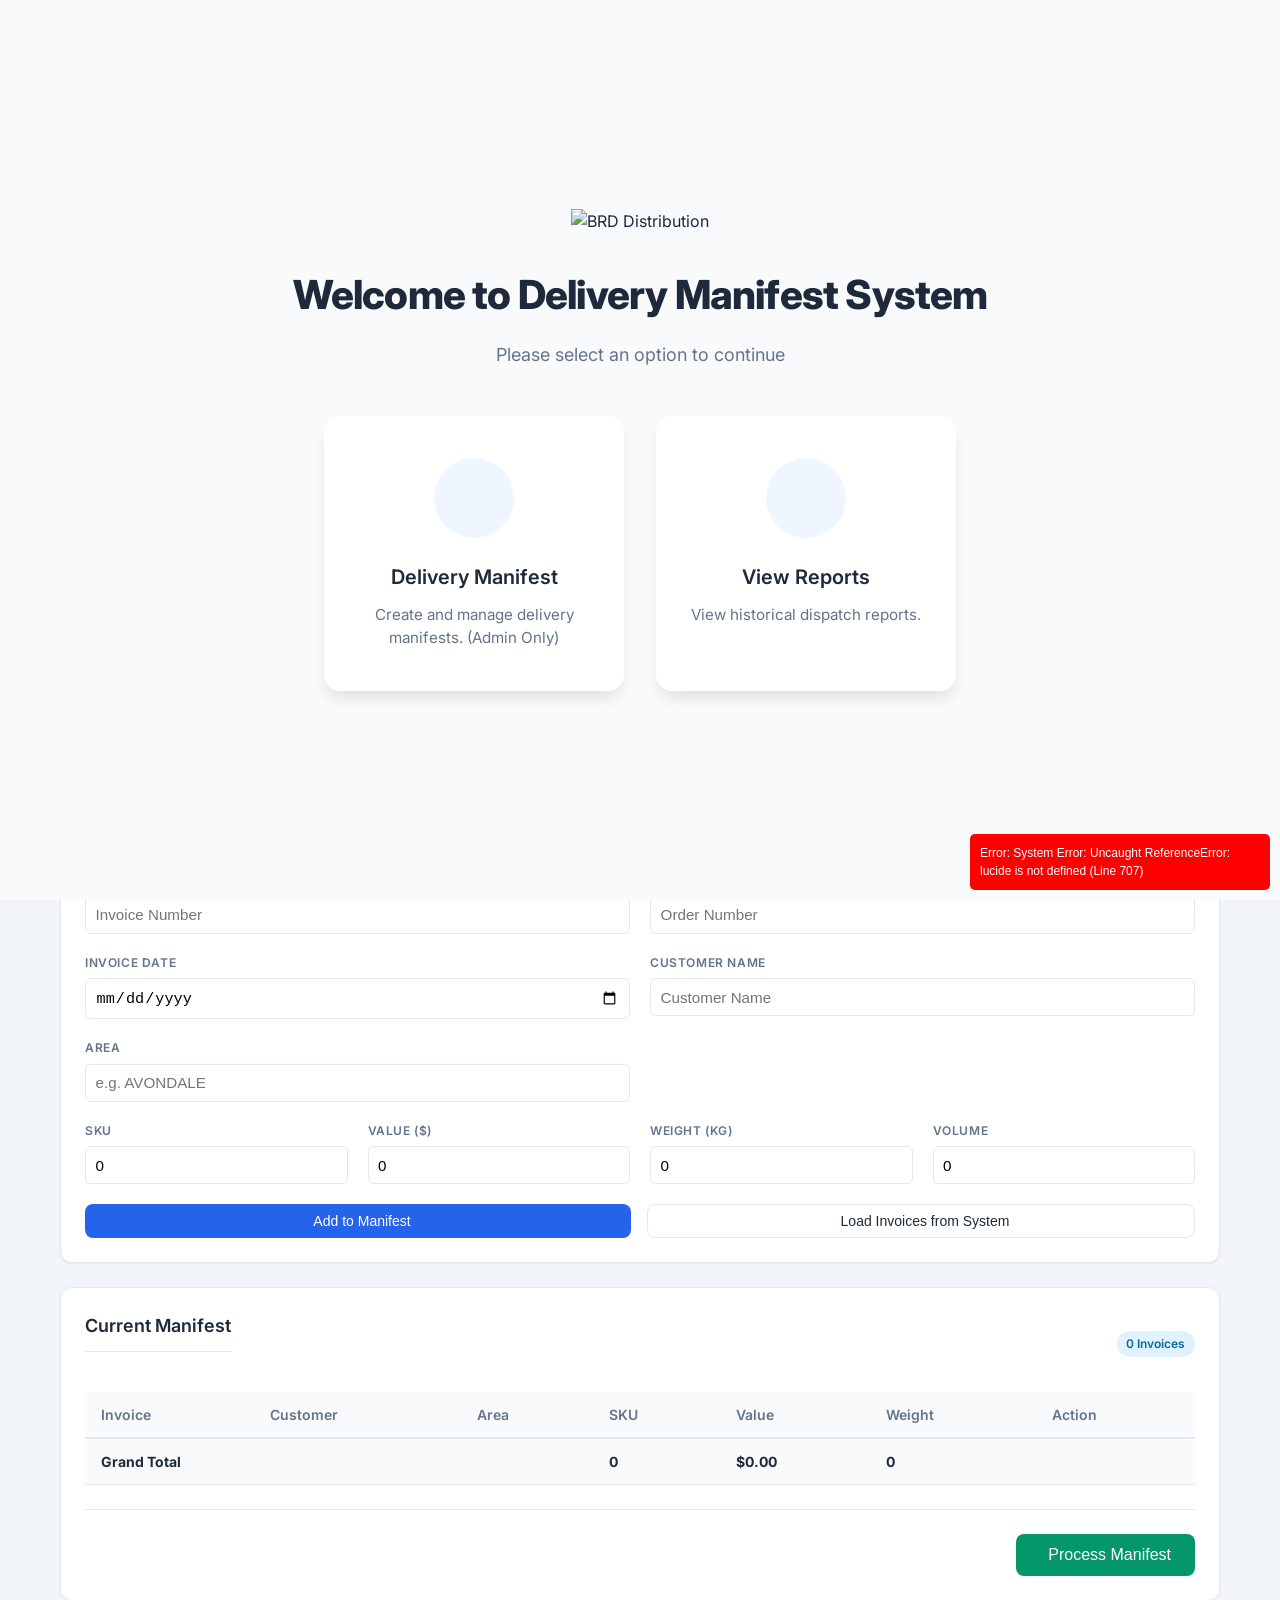
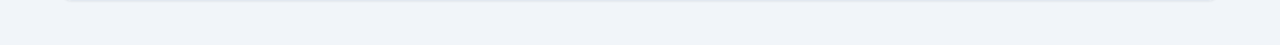
==== commit 554824c0: "feat: add USD/ZWL currency support across parser, storage, analytics, and UI Adds orders.currency / " ====
--- a/analytics.html
+++ b/analytics.html
@@ -109,6 +109,30 @@
                         <div class="kpi-label">Missing PoD</div>
                     </div>
                 </div>
+                </div><!-- /.section-body -->
+            </section>
+
+            <!-- ── Invoices Invoiced by Date Range ───────────────────── -->
+            <section class="card collapsible-section" id="section-invoiced-by-date">
+                <div class="section-header">
+                    <h2><i data-lucide="file-text"></i> Invoices Invoiced by Date Range</h2>
+                    <span class="section-toggle-icon"><i data-lucide="chevron-down"></i></span>
+                </div>
+                <div class="section-body">
+                    <p class="section-description">
+                        Counts invoices created within the selected invoice date range (<code>orders.invoice_date</code>).
+                        This does <strong>not</strong> reflect when invoices were processed, dispatched, or delivered.
+                    </p>
+                    <div class="kpi-grid">
+                        <div class="kpi-card">
+                            <div class="kpi-value" id="kpi-inv-by-date-count">—</div>
+                            <div class="kpi-label">Number of Invoices Invoiced</div>
+                        </div>
+                        <div class="kpi-card">
+                            <div class="kpi-value" id="kpi-inv-by-date-value">—</div>
+                            <div class="kpi-label">Total Invoiced Value</div>
+                        </div>
+                    </div>
                 </div><!-- /.section-body -->
             </section>
 
@@ -801,6 +825,7 @@
     </div>
 
     <script src="auth.js"></script>
+    <script src="currency_utils.js"></script>
     <script src="analytics.js"></script>
     <script>
         lucide.createIcons();
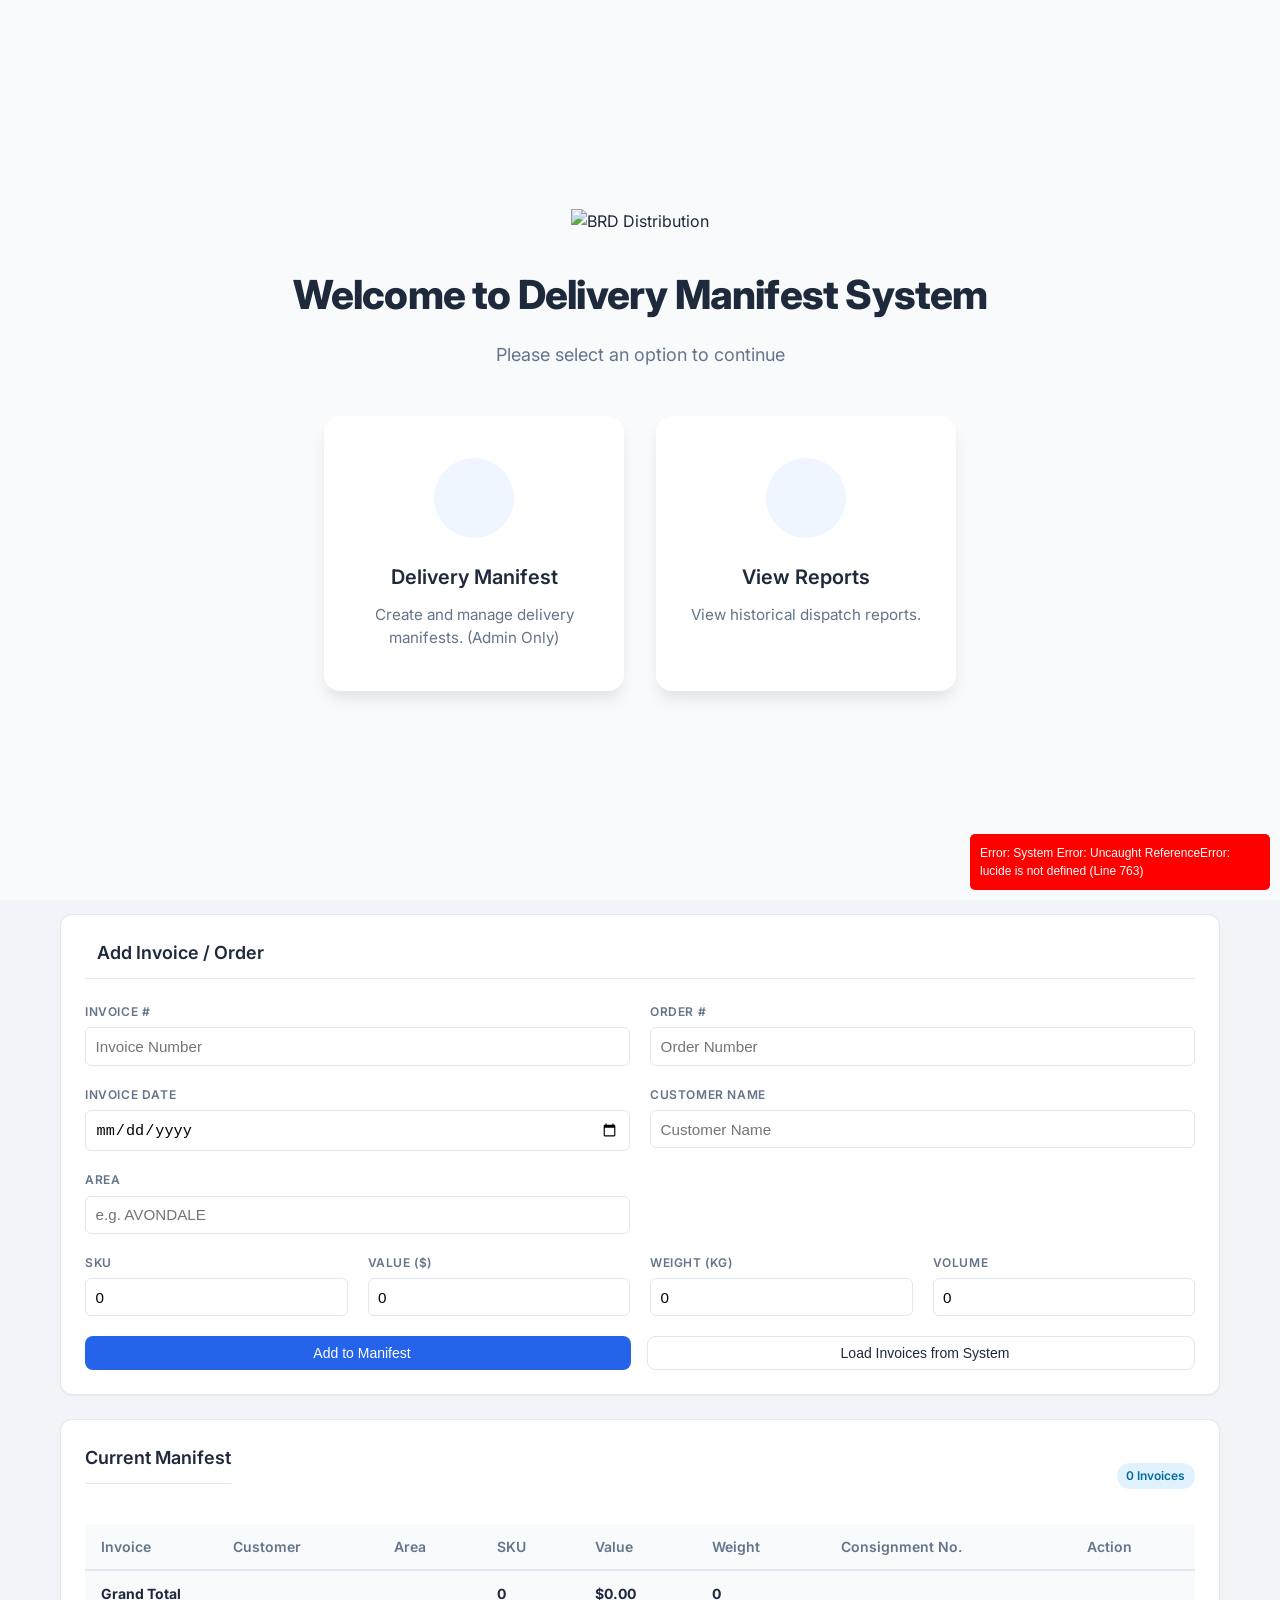
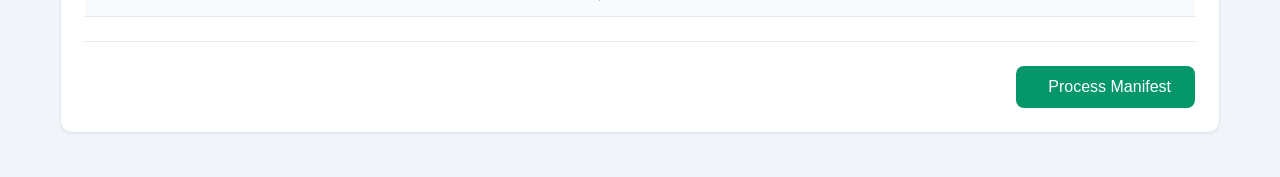
==== commit a7916174: "Show VAT breakdown on manifest and analytics totals Adds VAT-inclusive breakdown display using share" ====
--- a/analytics.html
+++ b/analytics.html
@@ -112,25 +112,37 @@
                 </div><!-- /.section-body -->
             </section>
 
-            <!-- ── Invoices Invoiced by Date Range ───────────────────── -->
+            <!-- ── Invoice Value Analysis ─────────────────────────────── -->
             <section class="card collapsible-section" id="section-invoiced-by-date">
                 <div class="section-header">
-                    <h2><i data-lucide="file-text"></i> Invoices Invoiced by Date Range</h2>
+                    <h2><i data-lucide="file-text"></i> Invoice Value Analysis</h2>
                     <span class="section-toggle-icon"><i data-lucide="chevron-down"></i></span>
                 </div>
                 <div class="section-body">
                     <p class="section-description">
-                        Counts invoices created within the selected invoice date range (<code>orders.invoice_date</code>).
-                        This does <strong>not</strong> reflect when invoices were processed, dispatched, or delivered.
+                        Counts invoices created within the selected invoice date range. This does
+                        <strong>not</strong> mean processed, dispatched, or delivered.
                     </p>
                     <div class="kpi-grid">
                         <div class="kpi-card">
                             <div class="kpi-value" id="kpi-inv-by-date-count">—</div>
-                            <div class="kpi-label">Number of Invoices Invoiced</div>
-                        </div>
-                        <div class="kpi-card">
+                            <div class="kpi-label">Invoices Invoiced</div>
+                        </div>
+                        <div class="kpi-card kpi-card--wide">
                             <div class="kpi-value" id="kpi-inv-by-date-value">—</div>
                             <div class="kpi-label">Total Invoiced Value</div>
+                        </div>
+                        <div class="kpi-card">
+                            <div class="kpi-value" id="kpi-inv-by-date-average">—</div>
+                            <div class="kpi-label">Average Invoiced Value</div>
+                        </div>
+                        <div class="kpi-card kpi-success">
+                            <div class="kpi-value" id="kpi-inv-by-date-highest">—</div>
+                            <div class="kpi-label">Highest Invoiced Value</div>
+                        </div>
+                        <div class="kpi-card kpi-warning">
+                            <div class="kpi-value" id="kpi-inv-by-date-lowest">—</div>
+                            <div class="kpi-label">Lowest Invoiced Value</div>
                         </div>
                     </div>
                 </div><!-- /.section-body -->
@@ -149,14 +161,6 @@
 
                 <!-- Value Overview KPI row -->
                 <div class="kpi-grid">
-                    <div class="kpi-card">
-                        <div class="kpi-value" id="kpi-total-invoiced-value">—</div>
-                        <div class="kpi-label">Total Invoiced Value</div>
-                    </div>
-                    <div class="kpi-card">
-                        <div class="kpi-value" id="kpi-total-invoiced-count">—</div>
-                        <div class="kpi-label">Invoices Invoiced</div>
-                    </div>
                     <div class="kpi-card">
                         <div class="kpi-value" id="kpi-total-value">—</div>
                         <div class="kpi-label">Total Value Dispatched</div>
--- a/analytics.css
+++ b/analytics.css
@@ -269,6 +269,12 @@
 
 .kpi-card:hover { box-shadow: var(--shadow-lg); }
 
+/* Widened card for multi-line content (e.g. per-currency VAT breakdown)
+   that doesn't fit comfortably in a standard 1-column-wide KPI card. */
+.kpi-card--wide {
+    grid-column: span 2;
+}
+
 .kpi-value {
     font-size: 1.875rem;
     font-weight: 700;
@@ -284,6 +290,24 @@
     margin-top: 0.375rem;
     text-transform: uppercase;
     letter-spacing: 0.06em;
+}
+
+/* VAT breakdown line coloring (formatVatBreakdownByCurrency) — Excl/VAT/Incl
+   lines colored differently so the breakdown is scannable at a glance. */
+.vat-line {
+    display: inline-block;
+}
+
+.vat-line--excl {
+    color: var(--primary-color);
+}
+
+.vat-line--vat {
+    color: var(--warning-color);
+}
+
+.vat-line--incl {
+    color: var(--text-primary);
 }
 
 .kpi-card.kpi-success .kpi-value { color: var(--success-color); }
@@ -474,6 +498,7 @@
 /* ── Responsive ──────────────────────────────────────────────────────────── */
 @media (max-width: 1200px) {
     .kpi-grid { grid-template-columns: repeat(3, 1fr); }
+    .kpi-card--wide { grid-column: span 3; }
 }
 
 @media (max-width: 768px) {
@@ -483,6 +508,7 @@
     .button-group   { flex-direction: column; width: 100%; }
     .button-group .report-btn { width: 100%; justify-content: center; }
     .kpi-grid       { grid-template-columns: repeat(2, 1fr); }
+    .kpi-card--wide { grid-column: span 2; }
     .aging-grid     { grid-template-columns: 1fr; }
     .section-header { flex-direction: column; align-items: flex-start; }
     .pagination-container  { flex-direction: column; align-items: stretch; }
